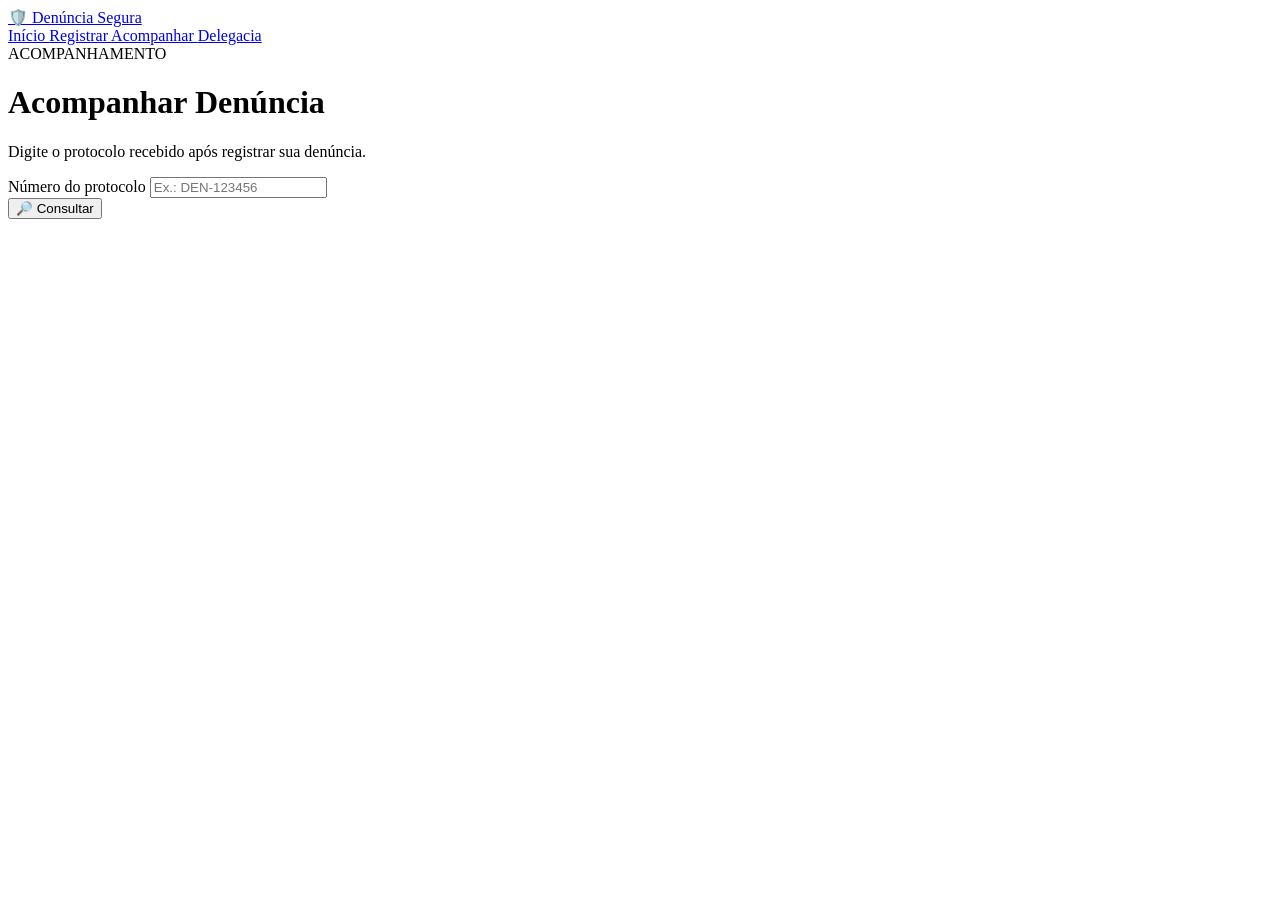
==== acompanhar.html @ f2740393 "Add files via upload" ====
<!DOCTYPE html>
<html lang="pt-BR">

<head>

    <meta charset="UTF-8">

    <meta
        name="viewport"
        content="width=device-width, initial-scale=1.0"
    >

    <title>Acompanhar Denúncia</title>

    <link rel="stylesheet" href="css/style.css">

</head>

<body>

<header class="header">

    <div class="container header-content">

        <a href="index.html" class="logo">
            🛡️ Denúncia Segura
        </a>

        <nav>

            <a href="index.html">
                Início
            </a>

            <a href="denunciante.html">
                Registrar
            </a>

            <a href="acompanhar.html">
                Acompanhar
            </a>

            <a href="admin.html">
                Delegacia
            </a>

        </nav>

    </div>

</header>


<main class="page">

    <div class="container small-container">

        <div class="page-header">

            <span class="badge">
                ACOMPANHAMENTO
            </span>

            <h1>
                Acompanhar Denúncia
            </h1>

            <p>
                Digite o protocolo recebido após registrar
                sua denúncia.
            </p>

        </div>


        <form
            id="consultaForm"
            class="form-card"
        >

            <div class="form-group">

                <label for="protocolo">
                    Número do protocolo
                </label>

                <input
                    type="text"
                    id="protocolo"
                    placeholder="Ex.: DEN-123456"
                    required
                >

            </div>


            <button
                type="submit"
                class="btn btn-primary btn-full"
            >
                🔎 Consultar
            </button>

        </form>


        <div id="resultadoConsulta"></div>

    </div>

</main>


<script src="js/script.js"></script>

</body>
</html>
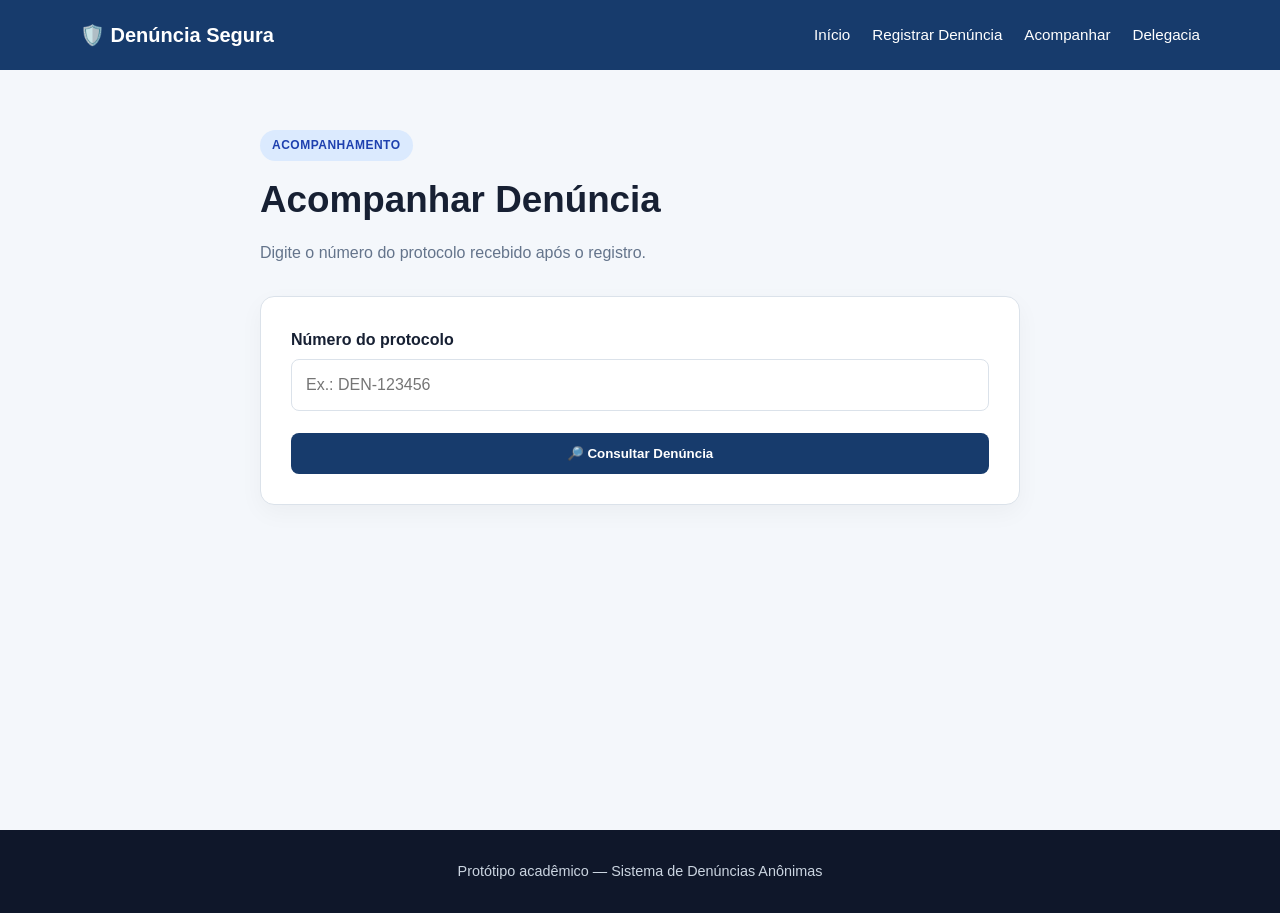
==== commit efd47012: "Add files via upload" ====
--- a/acompanhar.html
+++ b/acompanhar.html
@@ -12,106 +12,132 @@
 
     <title>Acompanhar Denúncia</title>
 
-    <link rel="stylesheet" href="css/style.css">
+    <link rel="stylesheet" href="style.css">
 
 </head>
 
 <body>
 
-<header class="header">
 
-    <div class="container header-content">
+    <!-- CABEÇALHO -->
+    <header class="header">
 
-        <a href="index.html" class="logo">
-            🛡️ Denúncia Segura
-        </a>
+        <div class="container header-content">
 
-        <nav>
-
-            <a href="index.html">
-                Início
+            <a href="index.html" class="logo">
+                🛡️ Denúncia Segura
             </a>
 
-            <a href="denunciante.html">
-                Registrar
-            </a>
+            <nav class="menu">
 
-            <a href="acompanhar.html">
-                Acompanhar
-            </a>
+                <a href="index.html">
+                    Início
+                </a>
 
-            <a href="admin.html">
-                Delegacia
-            </a>
+                <a href="denunciante.html">
+                    Registrar Denúncia
+                </a>
 
-        </nav>
+                <a href="acompanhar.html">
+                    Acompanhar
+                </a>
 
-    </div>
+                <a href="admin.html">
+                    Delegacia
+                </a>
 
-</header>
+            </nav>
+
+        </div>
+
+    </header>
 
 
-<main class="page">
+    <!-- CONTEÚDO -->
+    <main class="page">
 
-    <div class="container small-container">
+        <div class="container small-container">
 
-        <div class="page-header">
 
-            <span class="badge">
-                ACOMPANHAMENTO
-            </span>
+            <div class="page-header">
 
-            <h1>
-                Acompanhar Denúncia
-            </h1>
+                <span class="badge">
+                    ACOMPANHAMENTO
+                </span>
+
+                <h1>
+                    Acompanhar Denúncia
+                </h1>
+
+                <p>
+                    Digite o número do protocolo
+                    recebido após o registro.
+                </p>
+
+            </div>
+
+
+            <!-- FORMULÁRIO -->
+            <form
+                id="consultaForm"
+                class="form-card"
+            >
+
+                <div class="form-group">
+
+                    <label for="protocolo">
+                        Número do protocolo
+                    </label>
+
+                    <input
+                        type="text"
+                        id="protocolo"
+                        placeholder="Ex.: DEN-123456"
+                        required
+                    >
+
+                </div>
+
+
+                <button
+                    type="submit"
+                    class="btn btn-primary btn-full"
+                >
+                    🔎 Consultar Denúncia
+                </button>
+
+            </form>
+
+
+            <!-- RESULTADO -->
+            <div
+                id="resultadoConsulta"
+                class="resultado"
+            ></div>
+
+
+        </div>
+
+    </main>
+
+
+    <!-- RODAPÉ -->
+    <footer class="footer">
+
+        <div class="container">
 
             <p>
-                Digite o protocolo recebido após registrar
-                sua denúncia.
+                Protótipo acadêmico —
+                Sistema de Denúncias Anônimas
             </p>
 
         </div>
 
-
-        <form
-            id="consultaForm"
-            class="form-card"
-        >
-
-            <div class="form-group">
-
-                <label for="protocolo">
-                    Número do protocolo
-                </label>
-
-                <input
-                    type="text"
-                    id="protocolo"
-                    placeholder="Ex.: DEN-123456"
-                    required
-                >
-
-            </div>
+    </footer>
 
 
-            <button
-                type="submit"
-                class="btn btn-primary btn-full"
-            >
-                🔎 Consultar
-            </button>
-
-        </form>
-
-
-        <div id="resultadoConsulta"></div>
-
-    </div>
-
-</main>
-
-
-<script src="js/script.js"></script>
+    <script src="script.js"></script>
 
 </body>
-</html>
+
+</html>
--- a/style.css
+++ b/style.css
@@ -0,0 +1,1389 @@
+/* =========================================
+   CONFIGURAÇÕES GERAIS
+========================================= */
+
+* {
+    margin: 0;
+    padding: 0;
+    box-sizing: border-box;
+}
+
+
+:root {
+
+    --primary: #173b6c;
+
+    --primary-dark: #0d284c;
+
+    --secondary: #2563eb;
+
+    --background: #f4f7fb;
+
+    --white: #ffffff;
+
+    --text: #172033;
+
+    --muted: #64748b;
+
+    --border: #dbe2ea;
+
+    --success: #15803d;
+
+    --warning: #d97706;
+
+    --danger: #dc2626;
+
+}
+
+
+body {
+
+    font-family:
+        Arial,
+        Helvetica,
+        sans-serif;
+
+    background:
+        var(--background);
+
+    color:
+        var(--text);
+
+    line-height:
+        1.6;
+
+}
+
+
+/* =========================================
+   CONTAINER
+========================================= */
+
+.container {
+
+    width:
+        min(1120px, 92%);
+
+    margin:
+        0 auto;
+
+}
+
+
+.small-container {
+
+    max-width:
+        760px;
+
+}
+
+
+.form-container {
+
+    max-width:
+        850px;
+
+}
+
+
+/* =========================================
+   CABEÇALHO
+========================================= */
+
+.header {
+
+    background:
+        var(--primary);
+
+    color:
+        white;
+
+}
+
+
+.header-content {
+
+    min-height:
+        70px;
+
+    display:
+        flex;
+
+    align-items:
+        center;
+
+    justify-content:
+        space-between;
+
+    gap:
+        20px;
+
+}
+
+
+.logo {
+
+    color:
+        white;
+
+    text-decoration:
+        none;
+
+    font-size:
+        1.25rem;
+
+    font-weight:
+        bold;
+
+}
+
+
+.menu {
+
+    display:
+        flex;
+
+    align-items:
+        center;
+
+    gap:
+        22px;
+
+}
+
+
+.menu a {
+
+    color:
+        white;
+
+    text-decoration:
+        none;
+
+    font-size:
+        .95rem;
+
+}
+
+
+.menu a:hover {
+
+    text-decoration:
+        underline;
+
+}
+
+
+/* =========================================
+   HERO
+========================================= */
+
+.hero {
+
+    padding:
+        90px 0;
+
+    background:
+        linear-gradient(
+            135deg,
+            #eef5ff,
+            #ffffff
+        );
+
+}
+
+
+.hero-content {
+
+    display:
+        grid;
+
+    grid-template-columns:
+        1.4fr .8fr;
+
+    gap:
+        60px;
+
+    align-items:
+        center;
+
+}
+
+
+.badge {
+
+    display:
+        inline-block;
+
+    padding:
+        6px 12px;
+
+    border-radius:
+        30px;
+
+    background:
+        #dbeafe;
+
+    color:
+        #1e40af;
+
+    font-size:
+        .75rem;
+
+    font-weight:
+        bold;
+
+    letter-spacing:
+        .5px;
+
+}
+
+
+.hero h1 {
+
+    font-size:
+        clamp(
+            2rem,
+            5vw,
+            3.5rem
+        );
+
+    line-height:
+        1.1;
+
+    margin:
+        18px 0;
+
+}
+
+
+.hero p {
+
+    color:
+        var(--muted);
+
+    font-size:
+        1.1rem;
+
+    max-width:
+        650px;
+
+}
+
+
+.hero-buttons {
+
+    display:
+        flex;
+
+    gap:
+        12px;
+
+    margin-top:
+        30px;
+
+    flex-wrap:
+        wrap;
+
+}
+
+
+/* =========================================
+   BOTÕES
+========================================= */
+
+.btn {
+
+    display:
+        inline-flex;
+
+    align-items:
+        center;
+
+    justify-content:
+        center;
+
+    border:
+        none;
+
+    border-radius:
+        8px;
+
+    padding:
+        13px 20px;
+
+    text-decoration:
+        none;
+
+    cursor:
+        pointer;
+
+    font-weight:
+        bold;
+
+    transition:
+        .2s;
+
+}
+
+
+.btn-primary {
+
+    background:
+        var(--primary);
+
+    color:
+        white;
+
+}
+
+
+.btn-primary:hover {
+
+    background:
+        var(--primary-dark);
+
+    transform:
+        translateY(-1px);
+
+}
+
+
+.btn-secondary {
+
+    background:
+        white;
+
+    color:
+        var(--primary);
+
+    border:
+        1px solid var(--border);
+
+}
+
+
+.btn-secondary:hover {
+
+    background:
+        #f8fafc;
+
+}
+
+
+.btn-full {
+
+    width:
+        100%;
+
+}
+
+
+/* =========================================
+   CARD HERO
+========================================= */
+
+.hero-card {
+
+    background:
+        white;
+
+    padding:
+        35px;
+
+    border-radius:
+        18px;
+
+    box-shadow:
+        0 15px 40px
+        rgba(0, 0, 0, .08);
+
+    text-align:
+        center;
+
+}
+
+
+.shield {
+
+    font-size:
+        4rem;
+
+    margin-bottom:
+        15px;
+
+}
+
+
+/* =========================================
+   CARDS
+========================================= */
+
+.features {
+
+    padding:
+        70px 0;
+
+}
+
+
+.section-title {
+
+    text-align:
+        center;
+
+    margin-bottom:
+        35px;
+
+    font-size:
+        2rem;
+
+}
+
+
+.cards {
+
+    display:
+        grid;
+
+    grid-template-columns:
+        repeat(3, 1fr);
+
+    gap:
+        25px;
+
+}
+
+
+.card {
+
+    background:
+        white;
+
+    border:
+        1px solid var(--border);
+
+    padding:
+        30px;
+
+    border-radius:
+        14px;
+
+    transition:
+        .2s;
+
+}
+
+
+.card:hover {
+
+    transform:
+        translateY(-3px);
+
+    box-shadow:
+        0 10px 25px
+        rgba(0, 0, 0, .06);
+
+}
+
+
+.card-icon {
+
+    font-size:
+        2rem;
+
+    margin-bottom:
+        15px;
+
+}
+
+
+.card p {
+
+    color:
+        var(--muted);
+
+}
+
+
+/* =========================================
+   INFORMAÇÕES
+========================================= */
+
+.info-section {
+
+    padding:
+        0 0 70px;
+
+}
+
+
+.info-box {
+
+    display:
+        flex;
+
+    align-items:
+        center;
+
+    gap:
+        20px;
+
+    background:
+        #eff6ff;
+
+    border:
+        1px solid #bfdbfe;
+
+    padding:
+        25px;
+
+    border-radius:
+        14px;
+
+}
+
+
+.info-icon {
+
+    font-size:
+        2.5rem;
+
+}
+
+
+.info-box p {
+
+    color:
+        var(--muted);
+
+}
+
+
+/* =========================================
+   PÁGINAS
+========================================= */
+
+.page {
+
+    padding:
+        60px 0;
+
+    min-height:
+        calc(100vh - 140px);
+
+}
+
+
+.page-header {
+
+    margin-bottom:
+        30px;
+
+}
+
+
+.page-header h1 {
+
+    margin:
+        10px 0;
+
+    font-size:
+        2.3rem;
+
+}
+
+
+.page-header p {
+
+    color:
+        var(--muted);
+
+}
+
+
+/* =========================================
+   FORMULÁRIO
+========================================= */
+
+.form-card {
+
+    background:
+        white;
+
+    border:
+        1px solid var(--border);
+
+    border-radius:
+        14px;
+
+    padding:
+        30px;
+
+    box-shadow:
+        0 8px 25px
+        rgba(0, 0, 0, .04);
+
+}
+
+
+.alert {
+
+    padding:
+        15px;
+
+    margin-bottom:
+        25px;
+
+    border-radius:
+        8px;
+
+    background:
+        #eff6ff;
+
+    color:
+        #1e3a8a;
+
+}
+
+
+.form-group {
+
+    margin-bottom:
+        22px;
+
+}
+
+
+.form-row {
+
+    display:
+        grid;
+
+    grid-template-columns:
+        1fr 1fr;
+
+    gap:
+        20px;
+
+}
+
+
+label {
+
+    display:
+        block;
+
+    margin-bottom:
+        7px;
+
+    font-weight:
+        bold;
+
+}
+
+
+input,
+select,
+textarea {
+
+    width:
+        100%;
+
+    padding:
+        12px 14px;
+
+    border:
+        1px solid var(--border);
+
+    border-radius:
+        8px;
+
+    background:
+        white;
+
+    color:
+        var(--text);
+
+    font:
+        inherit;
+
+}
+
+
+input:focus,
+select:focus,
+textarea:focus {
+
+    outline:
+        2px solid #93c5fd;
+
+    border-color:
+        var(--secondary);
+
+}
+
+
+textarea {
+
+    resize:
+        vertical;
+
+}
+
+
+.checkbox {
+
+    display:
+        flex;
+
+    gap:
+        10px;
+
+    align-items:
+        center;
+
+    font-weight:
+        normal;
+
+}
+
+
+.checkbox input {
+
+    width:
+        auto;
+
+}
+
+
+/* =========================================
+   PROTOCOLO
+========================================= */
+
+.success-box {
+
+    background:
+        #ecfdf5;
+
+    color:
+        #166534;
+
+    border:
+        1px solid #bbf7d0;
+
+    padding:
+        25px;
+
+    margin-top:
+        25px;
+
+    border-radius:
+        12px;
+
+}
+
+
+.success-box h2 {
+
+    margin-bottom:
+        10px;
+
+}
+
+
+.success-box h3 {
+
+    font-size:
+        2rem;
+
+    margin:
+        15px 0;
+
+    letter-spacing:
+        2px;
+
+}
+
+
+.hidden {
+
+    display:
+        none;
+
+}
+
+
+/* =========================================
+   RESULTADO
+========================================= */
+
+.resultado {
+
+    margin-top:
+        25px;
+
+}
+
+
+/* =========================================
+   STATUS
+========================================= */
+
+.status {
+
+    display:
+        inline-block;
+
+    padding:
+        5px 10px;
+
+    border-radius:
+        20px;
+
+    font-size:
+        .8rem;
+
+    font-weight:
+        bold;
+
+}
+
+
+.status-recebida {
+
+    background:
+        #e0f2fe;
+
+    color:
+        #0369a1;
+
+}
+
+
+.status-analise {
+
+    background:
+        #fef3c7;
+
+    color:
+        #92400e;
+
+}
+
+
+.status-investigacao {
+
+    background:
+        #ede9fe;
+
+    color:
+        #6d28d9;
+
+}
+
+
+.status-finalizada {
+
+    background:
+        #dcfce7;
+
+    color:
+        #166534;
+
+}
+
+
+/* =========================================
+   DASHBOARD
+========================================= */
+
+.stats {
+
+    display:
+        grid;
+
+    grid-template-columns:
+        repeat(4, 1fr);
+
+    gap:
+        18px;
+
+    margin-bottom:
+        30px;
+
+}
+
+
+.stat-card {
+
+    background:
+        white;
+
+    padding:
+        22px;
+
+    border:
+        1px solid var(--border);
+
+    border-radius:
+        12px;
+
+}
+
+
+.stat-icon {
+
+    font-size:
+        1.5rem;
+
+}
+
+
+.stat-card strong {
+
+    display:
+        block;
+
+    font-size:
+        2rem;
+
+    margin:
+        5px 0;
+
+}
+
+
+.stat-card span {
+
+    color:
+        var(--muted);
+
+    font-size:
+        .9rem;
+
+}
+
+
+/* =========================================
+   PAINEL ADMINISTRATIVO
+========================================= */
+
+.admin-panel {
+
+    background:
+        white;
+
+    border:
+        1px solid var(--border);
+
+    border-radius:
+        14px;
+
+    overflow:
+        hidden;
+
+}
+
+
+.panel-header {
+
+    padding:
+        22px;
+
+    display:
+        flex;
+
+    justify-content:
+        space-between;
+
+    gap:
+        20px;
+
+    align-items:
+        center;
+
+    border-bottom:
+        1px solid var(--border);
+
+}
+
+
+.panel-header h2 {
+
+    margin-bottom:
+        4px;
+
+}
+
+
+.panel-header p {
+
+    color:
+        var(--muted);
+
+    font-size:
+        .9rem;
+
+}
+
+
+.filters {
+
+    display:
+        flex;
+
+    gap:
+        10px;
+
+}
+
+
+.filters input,
+.filters select {
+
+    width:
+        auto;
+
+    min-width:
+        190px;
+
+}
+
+
+/* =========================================
+   TABELA
+========================================= */
+
+.table-container {
+
+    overflow-x:
+        auto;
+
+}
+
+
+table {
+
+    width:
+        100%;
+
+    border-collapse:
+        collapse;
+
+}
+
+
+th,
+td {
+
+    padding:
+        15px;
+
+    border-bottom:
+        1px solid var(--border);
+
+    text-align:
+        left;
+
+}
+
+
+th {
+
+    background:
+        #f8fafc;
+
+    font-size:
+        .9rem;
+
+}
+
+
+td {
+
+    font-size:
+        .9rem;
+
+}
+
+
+.action-btn {
+
+    padding:
+        7px 10px;
+
+    border:
+        none;
+
+    border-radius:
+        6px;
+
+    cursor:
+        pointer;
+
+    background:
+        #dbeafe;
+
+    color:
+        #1e40af;
+
+    margin-right:
+        5px;
+
+    font-weight:
+        bold;
+
+}
+
+
+.action-btn:hover {
+
+    background:
+        #bfdbfe;
+
+}
+
+
+.delete-btn {
+
+    background:
+        #fee2e2;
+
+    color:
+        #991b1b;
+
+}
+
+
+.delete-btn:hover {
+
+    background:
+        #fecaca;
+
+}
+
+
+/* =========================================
+   RODAPÉ
+========================================= */
+
+.footer {
+
+    background:
+        #0f172a;
+
+    color:
+        #cbd5e1;
+
+    padding:
+        30px 0;
+
+    text-align:
+        center;
+
+    font-size:
+        .9rem;
+
+}
+
+
+.footer p + p {
+
+    margin-top:
+        5px;
+
+}
+
+
+/* =========================================
+   RESPONSIVIDADE
+========================================= */
+
+@media (max-width: 900px) {
+
+
+    .header-content {
+
+        flex-direction:
+            column;
+
+        padding:
+            18px 0;
+
+    }
+
+
+    .menu {
+
+        flex-wrap:
+            wrap;
+
+        justify-content:
+            center;
+
+    }
+
+
+    .hero {
+
+        padding:
+            60px 0;
+
+    }
+
+
+    .hero-content {
+
+        grid-template-columns:
+            1fr;
+
+        gap:
+            35px;
+
+    }
+
+
+    .cards {
+
+        grid-template-columns:
+            1fr;
+
+    }
+
+
+    .stats {
+
+        grid-template-columns:
+            repeat(2, 1fr);
+
+    }
+
+
+    .panel-header {
+
+        flex-direction:
+            column;
+
+        align-items:
+            stretch;
+
+    }
+
+
+    .filters {
+
+        flex-direction:
+            column;
+
+    }
+
+
+    .filters input,
+    .filters select {
+
+        width:
+            100%;
+
+        min-width:
+            0;
+
+    }
+
+}
+
+
+@media (max-width: 600px) {
+
+
+    .hero h1 {
+
+        font-size:
+            2rem;
+
+    }
+
+
+    .hero-buttons {
+
+        flex-direction:
+            column;
+
+    }
+
+
+    .hero-buttons .btn {
+
+        width:
+            100%;
+
+    }
+
+
+    .form-row {
+
+        grid-template-columns:
+            1fr;
+
+    }
+
+
+    .stats {
+
+        grid-template-columns:
+            1fr;
+
+    }
+
+
+    .form-card {
+
+        padding:
+            20px;
+
+    }
+
+
+    .info-box {
+
+        flex-direction:
+            column;
+
+        align-items:
+            flex-start;
+
+    }
+
+
+    .page {
+
+        padding:
+            40px 0;
+
+    }
+
+
+    .page-header h1 {
+
+        font-size:
+            1.9rem;
+
+    }
+
+
+    .menu {
+
+        gap:
+            12px;
+
+    }
+
+
+    .menu a {
+
+        font-size:
+            .85rem;
+
+    }
+
+}
